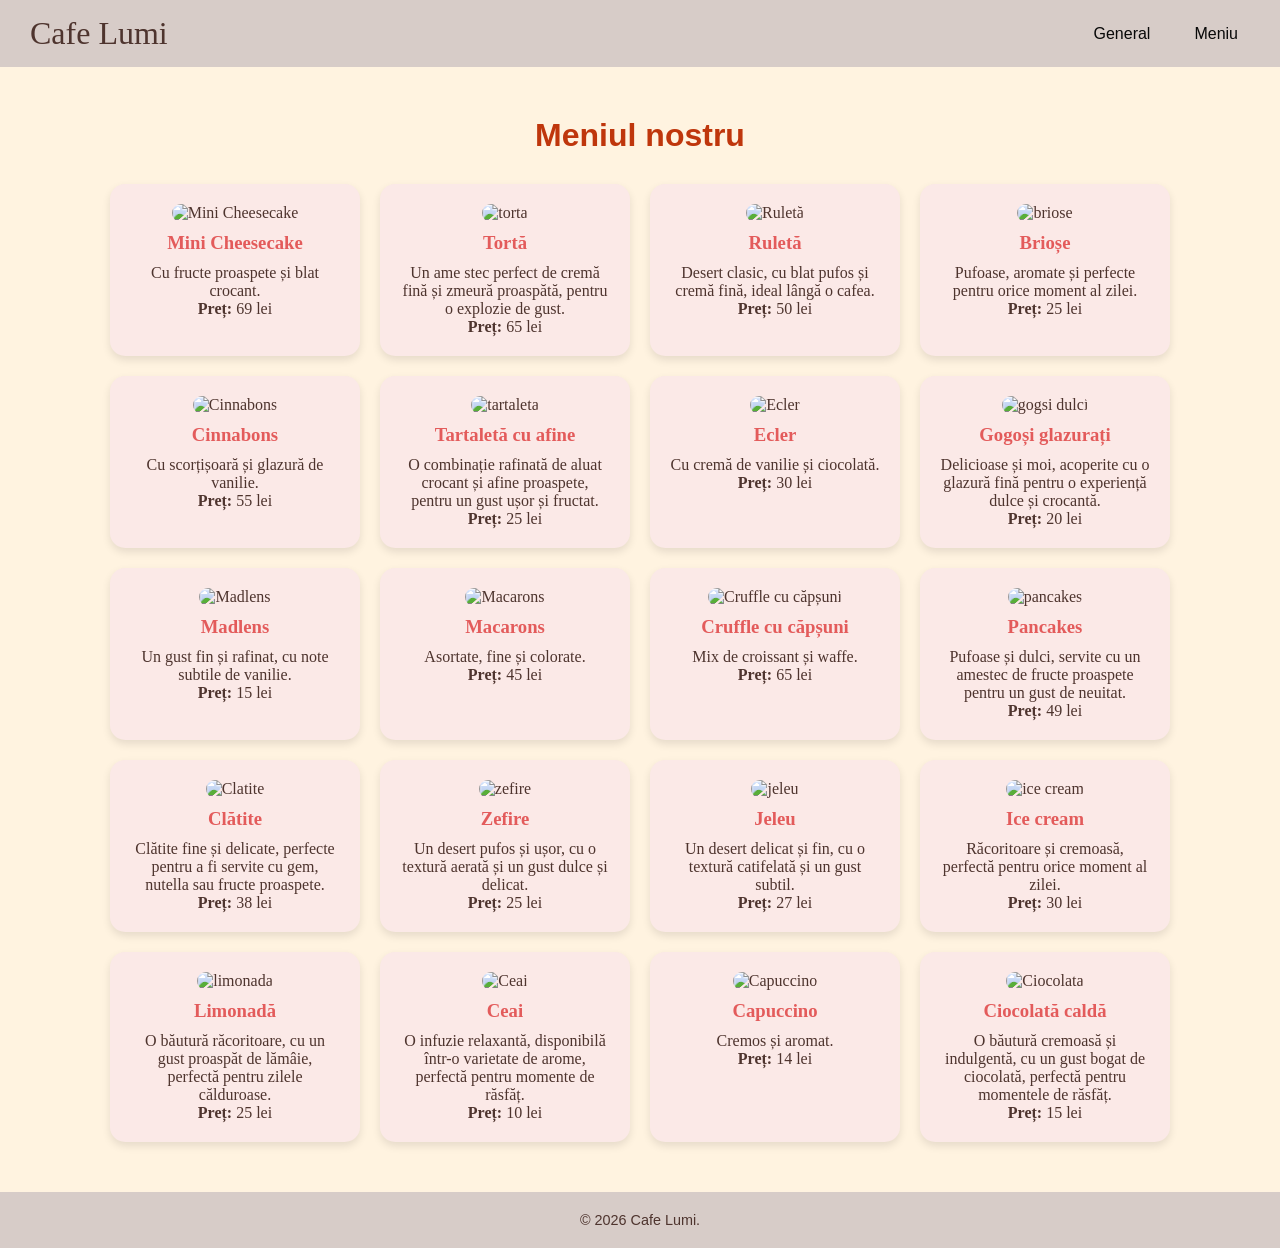
==== Lab1/meniu.html @ 8b26dc57 "laboratorul 1" ====
<!DOCTYPE html>
<html lang="ro">
<head>
  <meta charset="UTF-8">
  <meta name="viewport" content="width=device-width, initial-scale=1.0"/>
  <title>Cafe Lumi - Meniu</title>
  <link rel="stylesheet" href="file.css">
</head>
<body>
  <nav class="navbar">
    <div class="logo">Cafe Lumi</div>
    <ul class="nav-links">
      <li><a href="index.html">General</a></li>
      <li><a href="meniu.html">Meniu</a></li>
    </ul>
  </nav>

  <section class="meniu complet">
    <h2>Meniul nostru</h2>
    <div class="card-container">
      <div class="card">
        <img src="https://i.pinimg.com/1200x/be/db/e5/bedbe59e096e0bb5d415decd2cec8fca.jpg" alt="Mini Cheesecake" />
        <h3>Mini Cheesecake</h3>
        <p>Cu fructe proaspete și blat crocant.</p>
        <p><strong>Preț:</strong> 69 lei</p>
      </div>
      <div class="card">
        <img src="https://i.pinimg.com/1200x/5e/10/38/5e10383b6d28536bd27db895e693efdc.jpg" alt="torta" />
        <h3>Tortă</h3>
        <p>Un ame stec perfect de cremă fină și zmeură proaspătă, pentru o explozie de gust.</p>
        <p><strong>Preț:</strong> 65 lei</p>
      </div>
      <div class="card">
        <img src="https://i.pinimg.com/736x/36/0e/22/360e22de49a1cbdb13c7392c164f2622.jpg" alt="Ruletă" />
        <h3>Ruletă</h3>
        <p>Desert clasic, cu blat pufos și cremă fină, ideal lângă o cafea.</p>
        <p><strong>Preț:</strong> 50 lei</p>
      </div>
      <div class="card">
        <img src="https://i.pinimg.com/1200x/44/32/e0/4432e0308349f6521a20294cb7a2f9ea.jpg" alt="briose" />
        <h3>Brioșe</h3>
        <p>Pufoase, aromate și perfecte pentru orice moment al zilei.</p>
        <p><strong>Preț:</strong> 25 lei</p>
      </div>
      <div class="card">
        <img src="https://i.pinimg.com/1200x/e2/6f/c1/e26fc121d06a51adfa9ca34b3ac71bdd.jpg" alt="Cinnabons" />
        <h3>Cinnabons</h3>
        <p>Cu scorțișoară și glazură de vanilie.</p>
        <p><strong>Preț:</strong> 55 lei</p>
      </div>
      <div class="card">
        <img src="https://i.pinimg.com/736x/4d/b4/0d/4db40d5a8527df0c6f49a6c7c8b2ff68.jpg" alt="tartaleta" />
        <h3>Tartaletă cu afine</h3>
        <p>O combinație rafinată de aluat crocant și afine proaspete, pentru un gust ușor și fructat.</p>
        <p><strong>Preț:</strong> 25 lei</p>
      </div>
      <div class="card">
        <img src="https://i.pinimg.com/736x/d3/a8/d8/d3a8d8de0bf53e8da3067492cbcbed22.jpg" alt="Ecler" />
        <h3>Ecler</h3>
        <p>Cu cremă de vanilie și ciocolată.</p>
        <p><strong>Preț:</strong> 30 lei</p>
      </div>
      <div class="card">
        <img src="https://i.pinimg.com/1200x/ee/21/9b/ee219b70fe7133677e32eebc3c56c53e.jpg" alt="gogsi dulci" />
        <h3>Gogoși glazurați</h3>
        <p>Delicioase și moi, acoperite cu o glazură fină pentru o experiență dulce și crocantă.</p>
        <p><strong>Preț:</strong> 20 lei</p>
      </div>
      <div class="card">
        <img src="https://i.pinimg.com/736x/42/5f/11/425f113563ad5ca3b8592c4c685fc59c.jpg" alt="Madlens" />
        <h3>Madlens</h3>
        <p>Un gust fin și rafinat, cu note subtile de vanilie.</p>
        <p><strong>Preț:</strong> 15 lei</p>
      </div>
      <div class="card">
        <img src="https://i.pinimg.com/736x/ca/8b/68/ca8b68befa77a040e3b93fb0eaa917c8.jpg" alt="Macarons" />
        <h3>Macarons</h3>
        <p>Asortate, fine și colorate.</p>
        <p><strong>Preț:</strong> 45 lei</p>
      </div>
      <div class="card">
        <img src="https://i.pinimg.com/736x/5f/cb/99/5fcb995efbc9bcb9b194de19b5e364d0.jpg" alt="Cruffle cu căpșuni" />
        <h3>Cruffle cu căpșuni</h3>
        <p>Mix de croissant și waffe.</p>
        <p><strong>Preț:</strong> 65 lei</p>
      </div>
      <div class="card">
        <img src="https://i.pinimg.com/736x/4c/70/e6/4c70e6567ee0ae730d4d9f8d6bb12e36.jpg" alt="pancakes" />
        <h3>Pancakes</h3>
        <p>Pufoase și dulci, servite cu un amestec de fructe proaspete pentru un gust de neuitat.</p>
        <p><strong>Preț:</strong> 49 lei</p>
      </div>
      <div class="card">
        <img src="https://i.pinimg.com/1200x/ff/cd/34/ffcd34d4fb584ddb607dc16c9f61e1dd.jpg" alt="Clatite" />
        <h3>Clătite</h3>
        <p>Clătite fine și delicate, perfecte pentru a fi servite cu gem, nutella sau fructe proaspete.</p>
        <p><strong>Preț:</strong> 38 lei</p>
      </div>
      <div class="card">
        <img src="https://i.pinimg.com/1200x/ad/a7/8a/ada78accd9b03489c5fbc913fffd883e.jpg" alt="zefire" />
        <h3>Zefire</h3>
        <p>Un desert pufos și ușor, cu o textură aerată și un gust dulce și delicat.</p>
        <p><strong>Preț:</strong> 25 lei</p>
      </div>
      <div class="card">
        <img src="https://i.pinimg.com/736x/32/c9/d7/32c9d7df6a11f3137918fcda3c7dc203.jpg" alt="jeleu" />
        <h3>Jeleu</h3>
        <p>Un desert delicat și fin, cu o textură catifelată și un gust subtil.</p>
        <p><strong>Preț:</strong> 27 lei</p>
      </div>
      <div class="card">
        <img src="https://i.pinimg.com/736x/19/6e/fb/196efb89fddc02d1680f0e1bad07951f.jpg" alt="ice cream" />
        <h3>Ice cream</h3>
        <p>Răcoritoare și cremoasă, perfectă pentru orice moment al zilei.</p>
        <p><strong>Preț:</strong> 30 lei</p>
      </div>
      <div class="card">
        <img src="https://i.pinimg.com/1200x/01/58/43/0158435d327e4e3326b7e0ea75d3b7d5.jpg" alt="limonada" />
        <h3>Limonadă</h3>
        <p>O băutură răcoritoare, cu un gust proaspăt de lămâie, perfectă pentru zilele călduroase.</p>
        <p><strong>Preț:</strong> 25 lei</p>
      </div>
      <div class="card">
        <img src="https://i.pinimg.com/736x/50/a5/e2/50a5e2f4737ffa7612aa2ca70f2d6061.jpg" alt="Ceai" />
        <h3>Ceai</h3>
        <p>O infuzie relaxantă, disponibilă într-o varietate de arome, perfectă pentru momente de răsfăț.</p>
        <p><strong>Preț:</strong> 10 lei</p>
      </div>
      <div class="card">
        <img src="https://i.pinimg.com/1200x/a8/09/cb/a809cb39472aac89474ca8976aa513c8.jpg" alt="Capuccino" />
        <h3>Capuccino</h3>
        <p>Cremos și aromat.</p>
        <p><strong>Preț:</strong> 14 lei</p>
      </div>
      <div class="card">
        <img src="https://i.pinimg.com/736x/d9/db/5c/d9db5cc4ca6f9ddbb6320c360e3f8662.jpg" alt="Ciocolata" />
        <h3>Ciocolată caldă</h3>
        <p>O băutură cremoasă și indulgentă, cu un gust bogat de ciocolată, perfectă pentru momentele de răsfăț.</p>
        <p><strong>Preț:</strong> 15 lei</p>
      </div>
    </div>
  </section>

  <footer>
    <p>&copy; 2026 Cafe Lumi.</p>
  </footer>
</body>
</html>
---- Lab1/file.css ----
* {
  margin: 0;
  padding: 0;
  box-sizing: border-box;
  font-family: 'Segoe UI', sans-serif;
}

body {
  background-color: #fff8f0;
  color: #4e342e;
}

.navbar {
  display: flex;
  justify-content: space-between;
  align-items: center;
  background-color: #d7ccc8;
  padding: 15px 30px;
  position: sticky;
  top: 0;
  z-index: 1000;
}

.logo {
  font-family: Edwardian Script ITC;
  font-size: 2rem;
  font-weight:normal;
}

.nav-links {
  list-style: none;
  display: flex;
  gap: 20px;
}

.nav-links a {
  text-decoration: none;
  color: #090909;
  font-weight: 500;
  padding: 8px 12px;
  border-radius: 8px;
  transition: background-color 0.3s, color 0.3s;
}

.hero {
  padding: 80px 20px;
  text-align: center;
  background: #ffe0b2;
}

.hero h1 {
  font-size: 2.8rem;
  margin-bottom: 10px;
  font-family: Times New Roman;
  color: #e35b5b;
}

.hero p {
  font-family: Times New Roman;
  font-size: 1.2rem;
  color: #6d4c41;
}
.meniu {
  padding: 50px 20px;
  background-color: #fff3e0;
}

.meniu h2 {
  text-align: center;
  font-size: 2rem;
  margin-bottom: 30px;
  color: #bf360c;
}

.card-container {
  display: flex;
  justify-content: center;
  flex-wrap: wrap;
  gap: 20px;
}

.card {
  background-color: #fbe9e7;
  padding: 20px;
  border-radius: 15px;
  width: 250px;
  box-shadow: 0 4px 8px rgba(0,0,0,0.1);
  transition: transform 0.3s ease;
  text-align: center;
}
.card img{
  border-radius: 25px!important;
}
.card, .card * {
  font-family: Georgia, serif !important;
}


.card:hover {
  transform: scale(1.05);
}

.card h3 {
  font-family: Georgia;
  color: #e35b5b;
  margin-bottom: 10px;
}


.promotii {
  padding: 50px 20px;
  background-color: #fff3e0;
}

.promotii h2 {
  text-align: center;
  font-size: 2rem;
  margin-bottom: 30px;
}

.promo-container {
  display: flex;
  justify-content: center;
  flex-wrap: wrap;
  gap: 20px;
}

.promo {
  background-color:white!important;
  padding: 20px;
  border-radius: 15px;
  width: 250px;
  box-shadow: 0 4px 8px rgba(0,0,0,0.1);
  text-align: center;
  transition: transform 0.3s ease, box-shadow 0.3s ease;

}
.promo:hover {
  transform: scale(1.05); 
  box-shadow: 0 8px 16px rgba(0,0,0,0.2);
}
.recomandari {
  padding: 50px 20px;
  background-color: #fff3e0;
}

.recomandari h2 {
  text-align: center;
  font-size: 2rem;
  font-family: Times New Roman;
  margin-bottom: 30px;
  color: #bf360c;
}
.recomandari {
  padding: 50px 20px;
  background: white;
  color: #4e342e;
 
}

.recomandari h2 {
  text-align: center;
  font-size: 2rem;
  margin-bottom: 30px;
  color: #bf360c;
}

.card-container {
  display: flex;
  justify-content: center;
  flex-wrap: wrap;
  gap: 20px;
}

.card {
  background-color: #fbe9e7;
  padding: 20px;
  border-radius: 15px;
  width: 250px;
  box-shadow: 0 4px 8px rgba(0, 0, 0, 0.1);
  transition: transform 0.3s ease;
  text-align: center;
}

.card:hover {
  transform: scale(1.05);
}

.card h3 {
  color: #e35b5b;
  margin-bottom: 10px;
}

.card img {
  width: 100%;
  height: auto;
  border-radius: 10px;
  margin-bottom: 10px;
}
.promotii {
  padding: 50px 20px;
  background: #ffe0b2;
  color: #4e342e;

}

.promotii h2 {
  text-align: center;
  font-size: 2rem;
  margin-bottom: 30px;
  font-family: Times New Roman;
  color: #bf360c;
}

.promo-container {
  display: flex;
  justify-content: center;
  flex-wrap: wrap;
  gap: 20px;
  background-color: #ffe0b2;
}

.promo {
  background: #ffe0b2;
  padding: 20px;
  border-radius: 15px;
  width: 250px;
  box-shadow: 0 4px 8px rgba(0, 0, 0, 0.1);
  text-align: center;
}

.promo h3 {
  font-family:Georgia;
  color: #e35b5b;
  margin-bottom: 9px;
}

.promo img {
  width: 100%;
  height: auto;
  border-radius: 10px;
  margin-bottom: 10px;
}
footer {
  text-align: center;
  padding: 20px;
  background-color: #d7ccc8;
  font-size: 0.9rem;
}
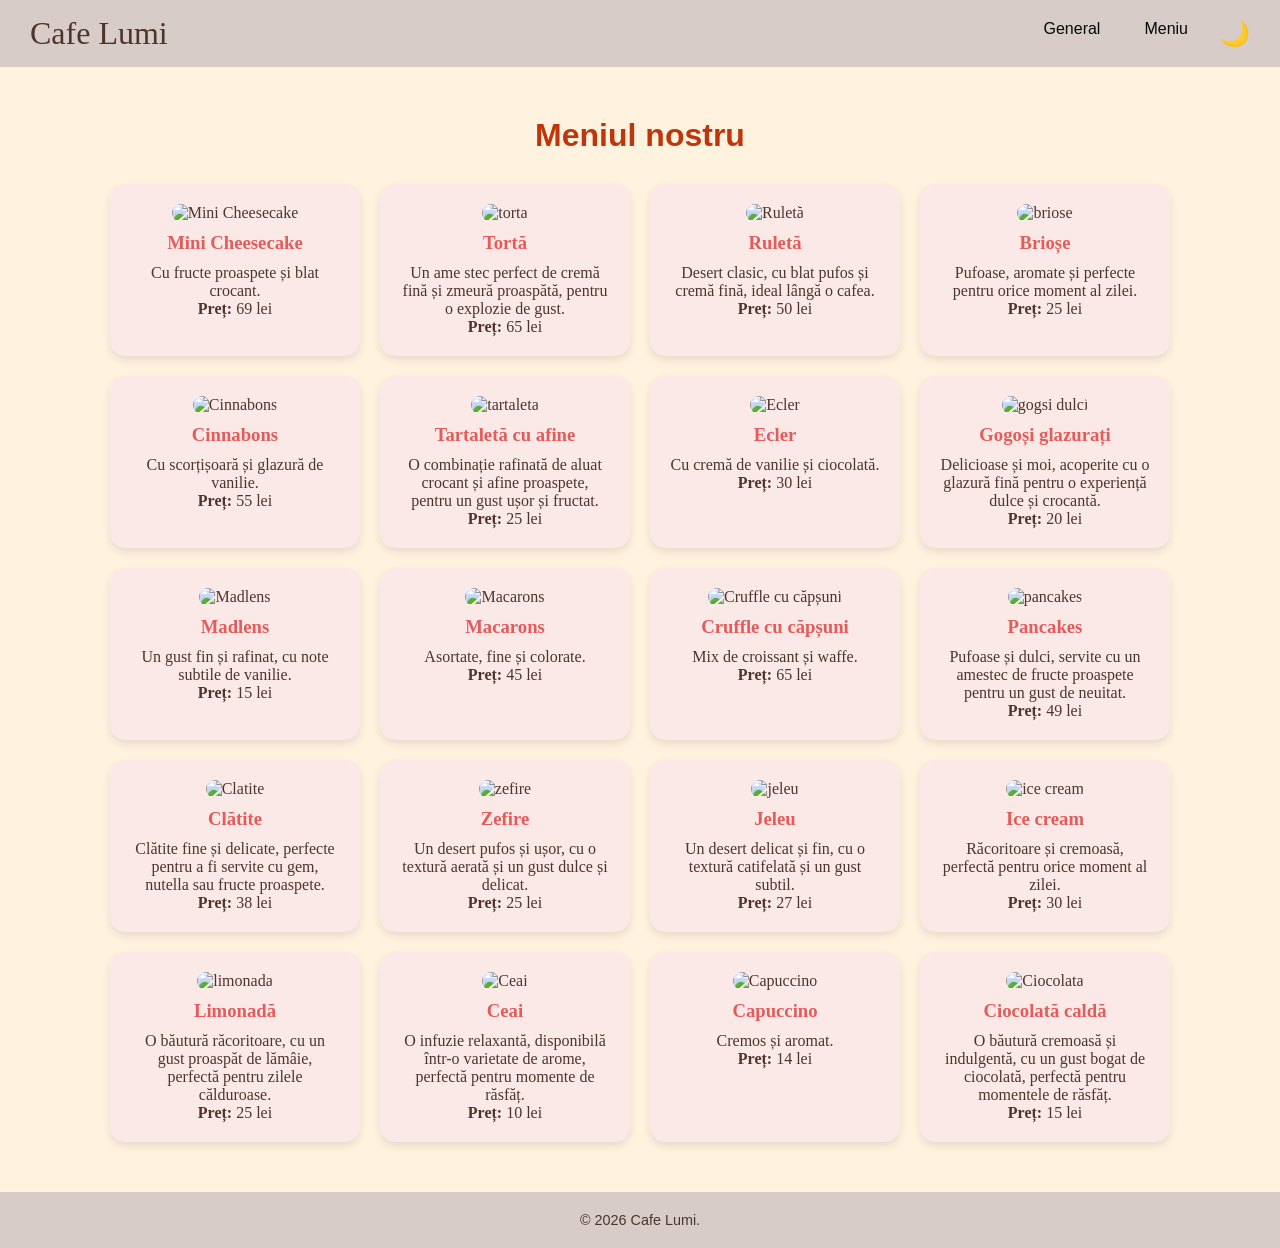
==== commit 1fafdb85: "Implementarea temei intunecate" ====
--- a/Lab1/meniu.html
+++ b/Lab1/meniu.html
@@ -12,6 +12,7 @@
     <ul class="nav-links">
       <li><a href="index.html">General</a></li>
       <li><a href="meniu.html">Meniu</a></li>
+      <button id="theme-toggle">🌙</button>
     </ul>
   </nav>
 
@@ -144,6 +145,7 @@
   <footer>
     <p>&copy; 2026 Cafe Lumi.</p>
   </footer>
+  <script src="script.js"></script>
 </body>
 </html>
 
--- a/Lab1/file.css
+++ b/Lab1/file.css
@@ -247,3 +247,33 @@
   background-color: #d7ccc8;
   font-size: 0.9rem;
 }
+.dark {
+  background: #222;
+  color: white;
+}
+
+.dark .navbar,
+.dark footer {
+  background: #333;
+}
+
+.dark .hero,
+.dark .promotii {
+  background: #3a2924;
+}
+
+.dark .recomandari {
+  background: #222;
+}
+
+.dark .card,
+.dark .promo {
+  background: #333 !important;
+  color: white;
+}
+#theme-toggle {
+  border: none;
+  background: none;
+  font-size: 24px;
+  cursor: pointer;
+}
